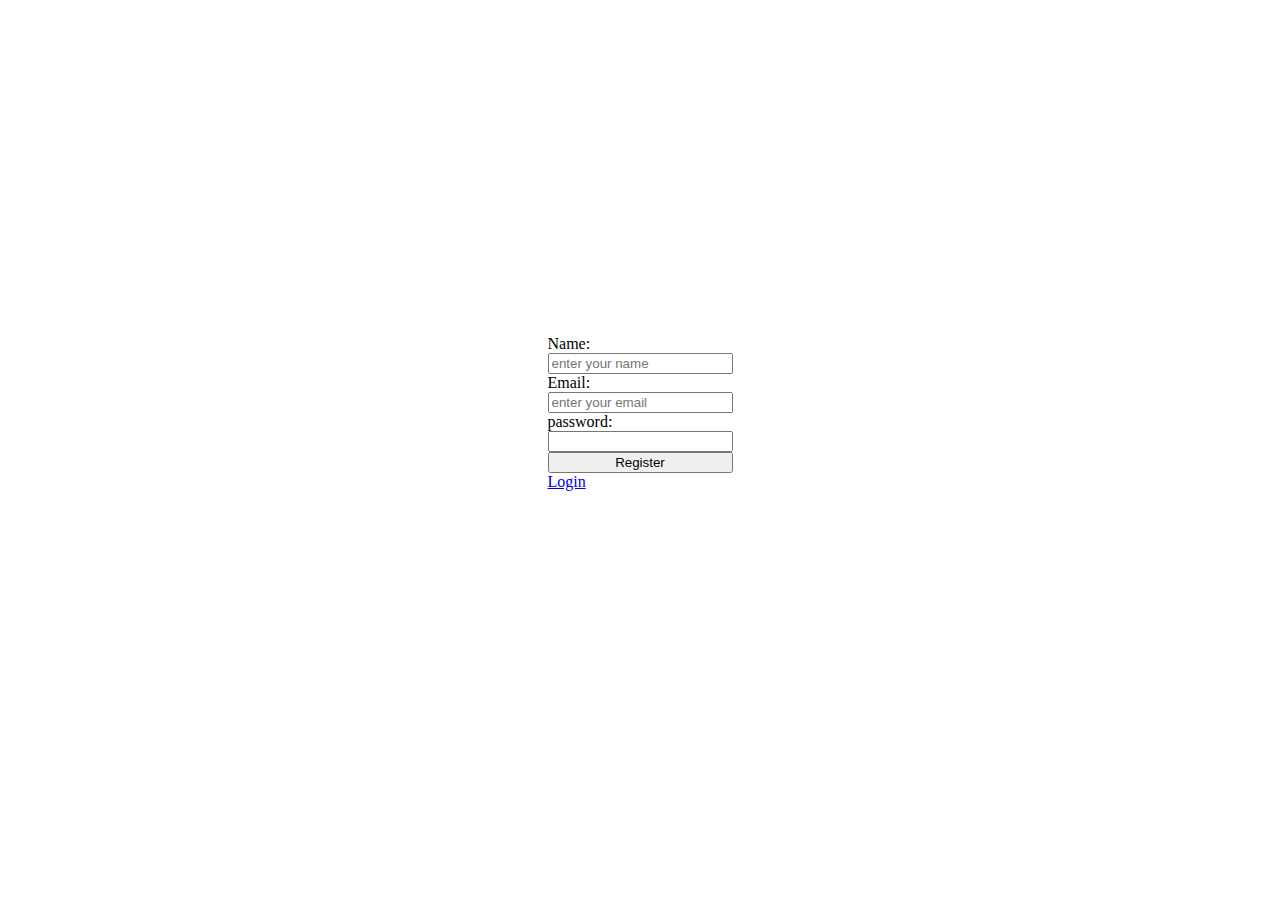
==== index.html @ 45d11f38 "web workshop1 for 1st sem" ====
<!DOCTYPE html>
<html>
    <head>
        <title>NI</title>
        <link rel="stylesheet" href="style.css">
    </head>
    <body>
        <div class="container">
            <form class="form" id="signupForm">
                <label>Name:</label>
                <input type="text" placeholder="enter your name" id="name">
                <label>Email:</label>
                <input type="email" placeholder="enter your email" id="email">
                <label >password:</label>
                <input type="password" id="password">
                <button type="submit">Register</button>
                <a href="/login.html">Login</a>
            </form>
        </div>
        <script src="script.js"></script>
    </body>
</html>
---- style.css ----
.container{
    display: flex;
    align-items: center;
    height: 90vh;
    justify-content: center;
}
 .form{
    display: flex;
    flex-direction: column;
}
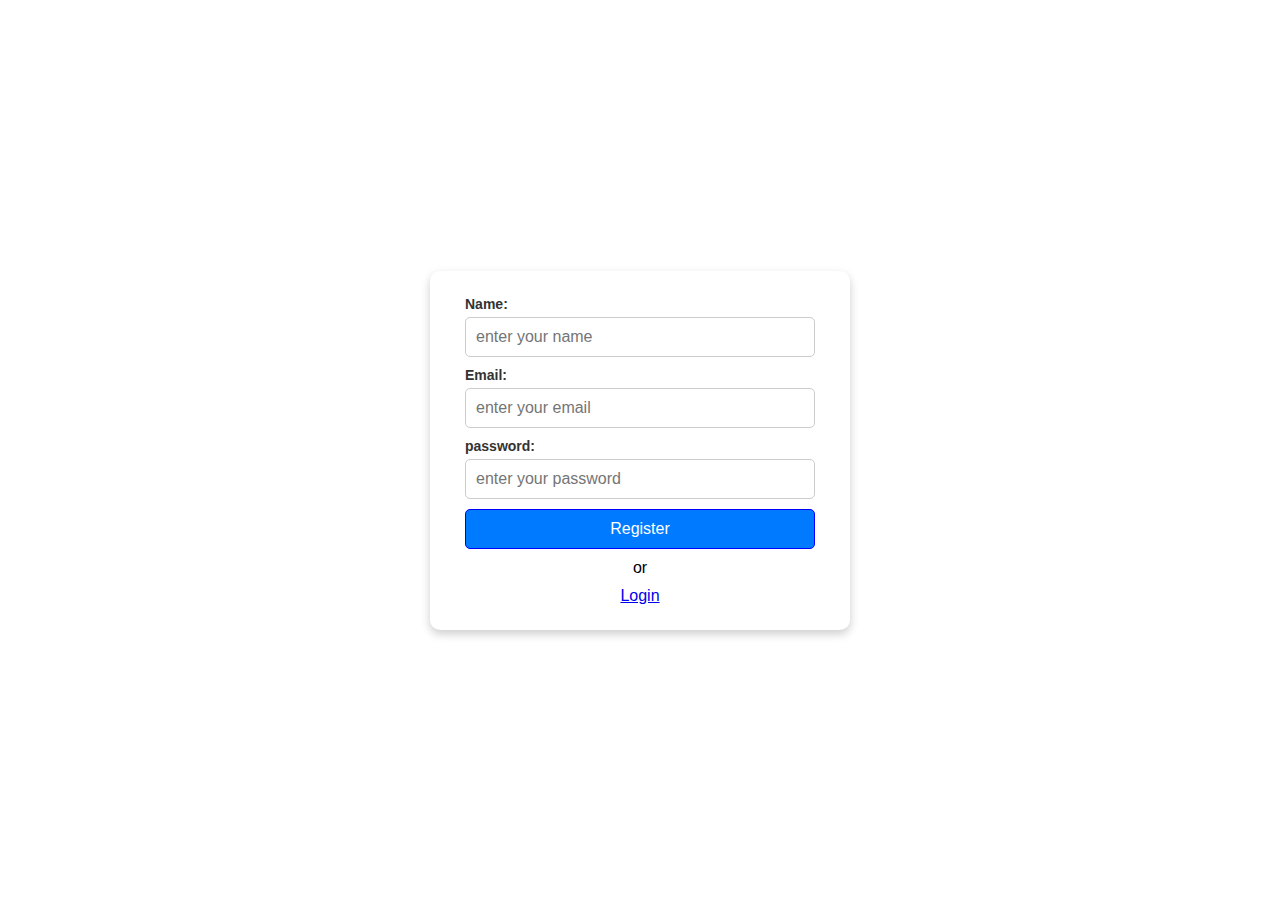
==== commit 31b6fa25: "Design changes" ====
--- a/index.html
+++ b/index.html
@@ -1,22 +1,27 @@
 <!DOCTYPE html>
 <html>
-    <head>
-        <title>NI</title>
-        <link rel="stylesheet" href="style.css">
-    </head>
-    <body>
-        <div class="container">
-            <form class="form" id="signupForm">
-                <label>Name:</label>
-                <input type="text" placeholder="enter your name" id="name">
-                <label>Email:</label>
-                <input type="email" placeholder="enter your email" id="email">
-                <label >password:</label>
-                <input type="password" id="password">
-                <button type="submit">Register</button>
-                <a href="/login.html">Login</a>
-            </form>
-        </div>
-        <script src="script.js"></script>
-    </body>
+  <head>
+    <title>NI</title>
+    <link rel="stylesheet" href="style.css" />
+  </head>
+  <body>
+    <div class="container">
+      <form class="form" id="signupForm">
+        <label>Name:</label>
+        <input type="text" placeholder="enter your name" id="name" />
+        <label>Email:</label>
+        <input type="email" placeholder="enter your email" id="email" />
+        <label>password:</label>
+        <input
+          type="password"
+          id="password"
+          placeholder="enter your password"
+        />
+        <button type="submit">Register</button>
+        <span>or</span>
+        <a href="/login.html">Login</a>
+      </form>
+    </div>
+    <script src="script.js"></script>
+  </body>
 </html>
--- a/style.css
+++ b/style.css
@@ -1,10 +1,79 @@
-.container{
+body {
+    background-color: #fff;
+    font-family: Arial, sans-serif;
     display: flex;
     align-items: center;
-    height: 90vh;
     justify-content: center;
+    height: 100vh;
+    margin: 0;
 }
- .form{
+
+.container {
+    display: flex;
+    align-items: center;
+    justify-content: center;
+    width: 100%;
+}
+
+.form {
     display: flex;
     flex-direction: column;
+    background: #fff;
+    padding: 25px 35px;
+    border-radius: 10px;
+    box-shadow: 0 4px 10px rgba(0, 0, 0, 0.2);
+    width: 350px;
+}
+
+label {
+    font-size: 14px;
+    font-weight: bold;
+    color: #333;
+    margin-bottom: 5px;
+}
+
+input {
+    padding: 10px;
+    border: 1px solid #ccc;
+    border-radius: 5px;
+    font-size: 16px;
+    outline: none;
+    transition: border-color 0.3s;
+    margin-bottom: 10px;
+}
+
+input:focus {
+    border-color: #007bff;
+    box-shadow: 0 0 5px rgba(0, 123, 255, 0.5);
+}
+
+button {
+    padding: 10px;
+    background: #007bff;
+    color: white;
+    border-radius: 5px;
+    font-size: 16px;
+    cursor: pointer;
+    transition: background 0.3s, transform 0.2s;
+    border: 1px solid blue;
+}
+
+button:hover {
+    background: #0056b3;
+    background: white;
+    color: blue; 
+}
+
+button:active {
+    transform: scale(0.98);
+}
+
+
+a,span{
+    text-align: center;
+    margin-top: 10px;
+}
+
+.welcome{
+    text-align: center;
 }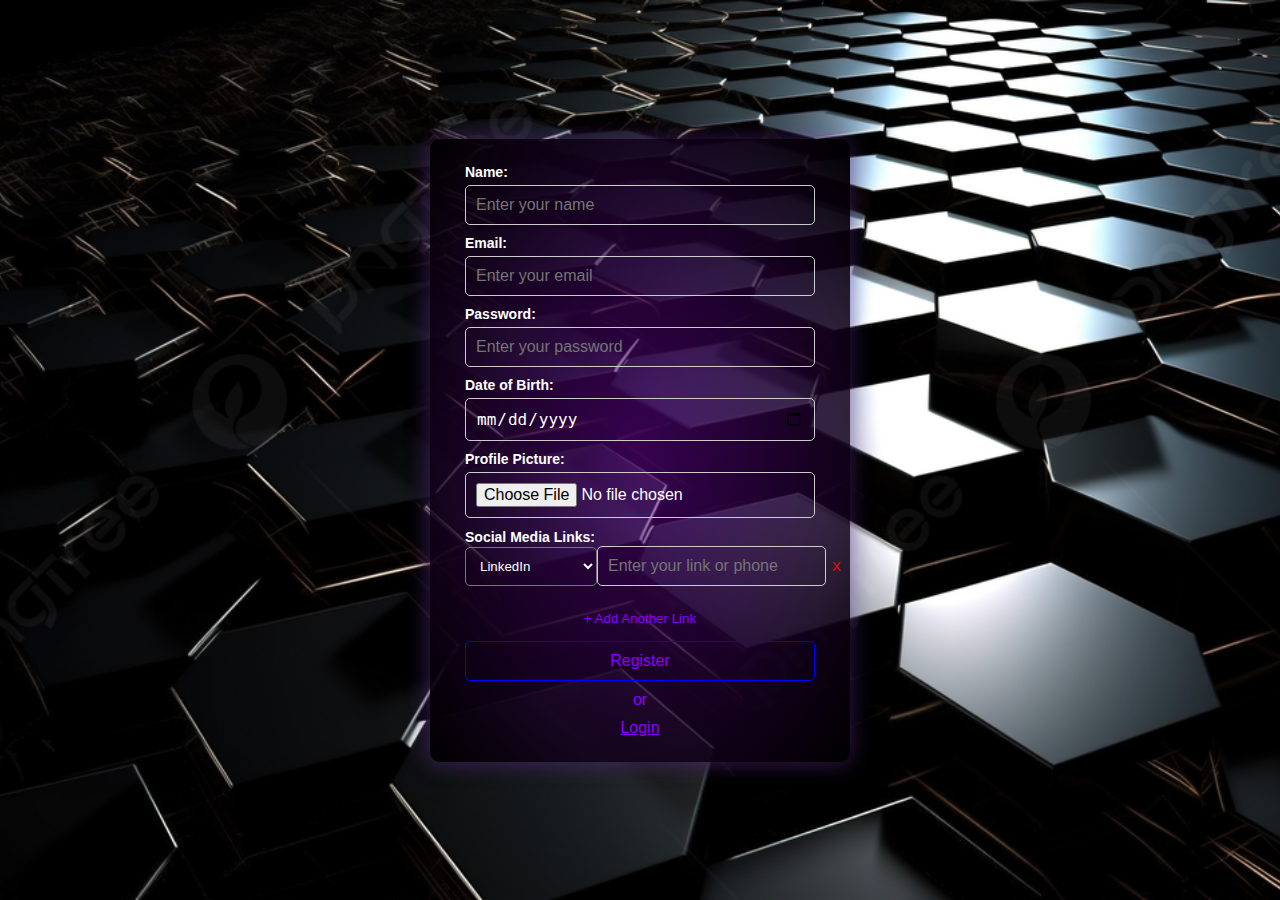
==== commit f0d21c74: "Added session storage and portfolio design" ====
--- a/index.html
+++ b/index.html
@@ -1,27 +1,52 @@
 <!DOCTYPE html>
-<html>
-  <head>
-    <title>NI</title>
-    <link rel="stylesheet" href="style.css" />
-  </head>
-  <body>
+<html lang="en">
+<head>
+    <meta charset="UTF-8">
+    <meta name="viewport" content="width=device-width, initial-scale=1.0">
+    <title>NI - Signup</title>
+    <link rel="stylesheet" href="./style/style.css" />
+</head>
+<body>
     <div class="container">
-      <form class="form" id="signupForm">
-        <label>Name:</label>
-        <input type="text" placeholder="enter your name" id="name" />
-        <label>Email:</label>
-        <input type="email" placeholder="enter your email" id="email" />
-        <label>password:</label>
-        <input
-          type="password"
-          id="password"
-          placeholder="enter your password"
-        />
-        <button type="submit">Register</button>
-        <span>or</span>
-        <a href="/login.html">Login</a>
-      </form>
+        <form class="form" id="signupForm">
+            <label>Name:</label>
+            <input type="text" placeholder="Enter your name" id="name" required />
+
+            <label>Email:</label>
+            <input type="email" placeholder="Enter your email" id="email" required />
+
+            <label>Password:</label>
+            <input type="password" id="password" placeholder="Enter your password" required />
+
+            <label>Date of Birth:</label>
+            <input type="date" id="dob" required />
+
+            <label>Profile Picture:</label>
+            <input type="file" id="profilePic" accept="image/png, image/jpeg" />
+
+            <div id="socialMediaContainer">
+                <label>Social Media Links:</label>
+                <div class="socialMediaEntry">
+                    <select class="socialMediaType">
+                        <option value="LinkedIn">LinkedIn</option>
+                        <option value="Facebook">Facebook</option>
+                        <option value="X">X (Twitter)</option>
+                        <option value="Instagram">Instagram</option>
+                        <option value="Telegram">Telegram</option>
+                        <option value="Phone">Phone Number</option>
+                    </select>
+                    <input type="text" class="socialMediaValue" placeholder="Enter your link or phone" />
+                    <button type="button" class="removeSocialMedia">X</button>
+                </div>
+            </div>
+            <button type="button" id="addSocialMedia">+ Add Another Link</button>
+
+            <button type="submit">Register</button>
+            <span>or</span>
+            <a href="./login.html">Login</a>
+        </form>
     </div>
-    <script src="script.js"></script>
-  </body>
+
+    <script src="./scripts/script.js"></script>
+</body>
 </html>
--- a/style/style.css
+++ b/style/style.css
@@ -0,0 +1,127 @@
+body {
+    background: url("../images/background.jpg") no-repeat center center fixed;
+    background-size: cover;
+    font-family: Arial, sans-serif;
+    display: flex;
+    align-items: center;
+    justify-content: center;
+    height: 100vh;
+    margin: 0;
+}
+
+
+.container {
+    display: flex;
+    align-items: center;
+    justify-content: center;
+    width: 100%;
+}
+
+.form {
+    display: flex;
+    flex-direction: column;
+    padding: 25px 35px;
+    border-radius: 10px;
+    width: 350px;
+    background: radial-gradient(#7b05b670, #000000);
+    box-shadow: -1px 1px 20px 2px rgb(96 44 148 / 50%);
+}
+
+label {
+    font-size: 14px;
+    font-weight: bold;
+    color: #333;
+    margin-bottom: 5px;
+    color: white;
+}
+
+input {
+    padding: 10px;
+    border: 1px solid #ccc;
+    border-radius: 5px;
+    font-size: 16px;
+    outline: none;
+    transition: border-color 0.3s;
+    margin-bottom: 10px;
+    background: transparent;
+    color: #fff;
+}
+
+input:focus {
+    border-color: #007bff;
+    box-shadow: 0 0 5px rgba(0, 123, 255, 0.5);
+}
+
+button[type="submit"] {
+    padding: 10px;
+    background: transparent;
+    color: #8d00ff;
+    border-radius: 5px;
+    font-size: 16px;
+    cursor: pointer;
+    transition: background 0.3s, transform 0.2s;
+    border: 1px solid blue;
+}
+
+button[type="submit"]:hover {
+    background: radial-gradient(#ceaef1, #fff);
+    background: #8d00ff;
+    color: white; 
+}
+
+button[type="submit"]:active {
+    transform: scale(0.98);
+}
+
+
+a,span{
+    text-align: center;
+    margin-top: 10px;
+    
+    color: #8d00ff;
+}
+
+.welcome{
+    text-align: center;
+}
+
+#socialMediaContainer select{
+    padding: 10px;
+    border-radius: 5px;
+    background: transparent;
+    color: white;
+}
+
+#addSocialMedia{
+    padding: 5px;
+    width: 38%;
+    margin: 10px auto;
+    border-radius: 5px;
+    background: transparent;
+    border: none;
+    color:#8d00ff;
+    transition: color 0.3s, transform 0.2s;
+}
+
+.socialMediaEntry{
+    display: flex;
+    justify-content: space-between;
+    align-items: baseline;
+}
+
+
+.removeSocialMedia{
+    background: none;
+    border: none;
+    color: red;
+    transition: color 0.3s, transform 0.2s;
+}
+a{
+
+    color:#8d00ff;
+    transition: color 0.3s, transform 0.2s;
+}
+#addSocialMedia:hover, .removeSocialMedia:hover, a:hover{
+    color: white;
+}
+
